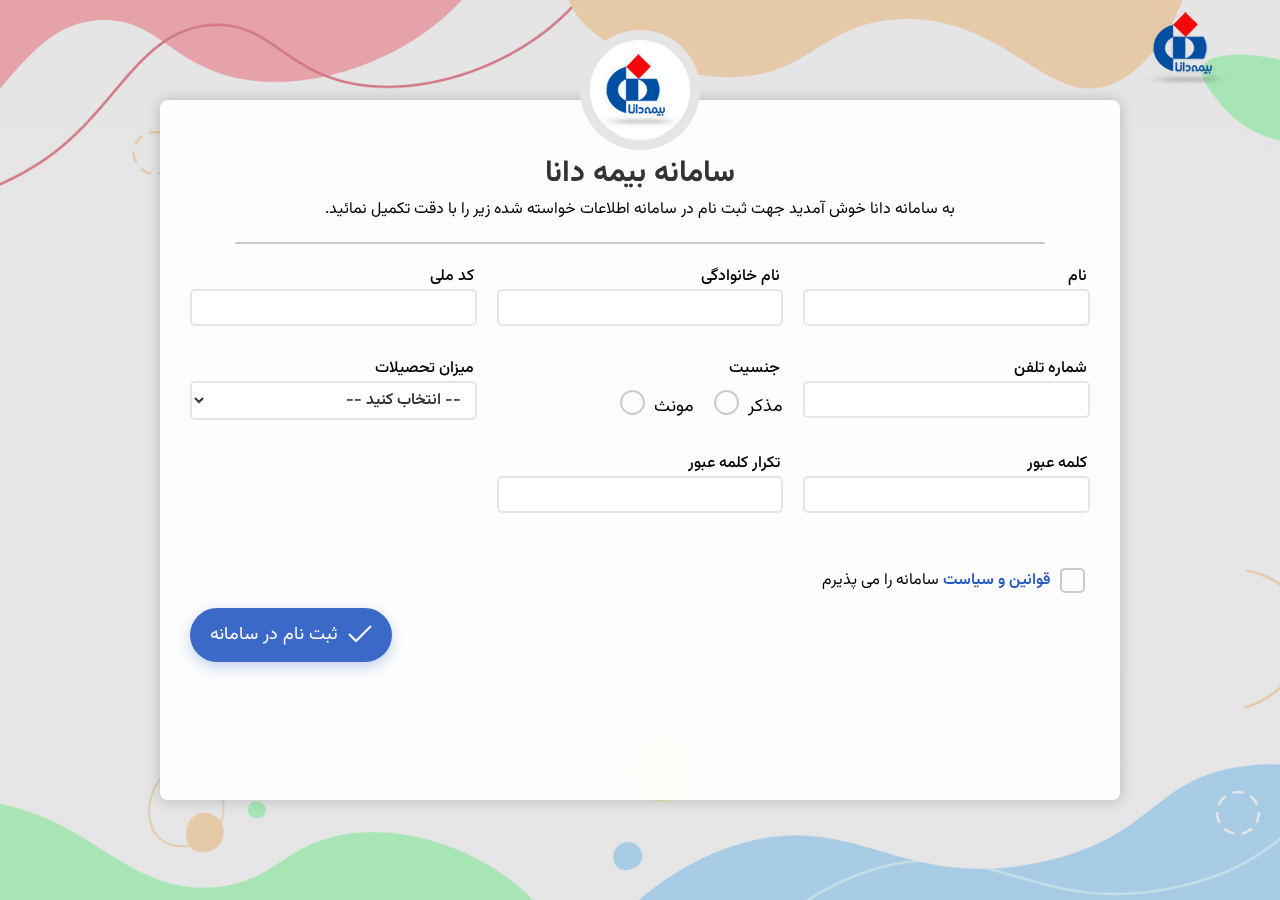
==== index.html @ 84ce2d9f "Base Code" ====
<!DOCTYPE html>
<html lang="en">
	<head>
		<meta charset="UTF-8" />
		<meta name="viewport" content="width=device-width, initial-scale=1.0" />
		<link rel="stylesheet" href="./static/css/style.css" />
		<title>دانا</title>
	</head>
	<body>
		<header class="header">
			<div class="container">
				<img src="./static/img/logo.png" alt="" class="logos" />
			</div>
		</header>

		<main class="main-warpper">
			<div class="container">
				<div class="form-content">
					<div class="logo__wrapper">
						<img src="./static/img/logo (1).png" alt="">
					</div>
					<div class="title">
						<h1>سامانه بیمه دانا</h1>
						<p>
							به سامانه دانا خوش آمدید جهت ثبت نام در سامانه اطلاعات خواسته شده زیر را با دقت تکمیل
							نمائید.
						</p>
					</div>
					<div class="border"></div>
					<form action="">
						<div class="fields__wrapper">
							<div class="fields">
								<label for="first__name">نام</label>
								<input type="text" id="first__name" name="firsName" required autocomplete="off" tabindex="1" />
								<span class="err">نام باید حداقل ۲ کارکتر داشته باشد</span>
								<img src="./static/img/icons8-accept.gif" alt="" class="accept__icon">
							</div>
							<div class="fields">
								<label for="last__name">نام خانوادگی</label>
								<input type="text" id="last__name" name="lastName" required autocomplete="off" tabindex="2" />
								<span class="err"></span>
								<img src="./static/img/icons8-accept.gif" alt="" class="accept__icon">
							</div>
							<div class="fields">
								<label for="national__Code">کد ملی</label>
								<input type="text" id="national__Code" name="nationalCode" required autocomplete="off" tabindex="3"/>
								<span class="err"></span>
								<img src="./static/img/icons8-accept.gif" alt="" class="accept__icon">
							</div>
							<div class="fields">
								<label for="phone">شماره تلفن</label>
								<input type="text" id="phone" name="phone" required autocomplete="off" tabindex="4"/>
								<span class="err"></span>
								<img src="./static/img/icons8-accept.gif" alt="" class="accept__icon">
							</div>
							<div class="fields">
								<label for="gender">جنسیت</label>
								<div class="sub__fields">
									<p>
										<label for="male">مذکر</label>
										<input type="radio" name="gender" id="male" value="male" tabindex="5" />
									</p>
									<p>
										<label for="famle">مونث</label>
										<input type="radio" name="gender" id="famle" value="famle" tabindex="6" />
									</p>
								</div>
								<span class="err"></span>
							</div>
							<div class="fields">
								<label for="degree">میزان تحصیلات</label>
								<select name="degree" id="degree" tabindex="7">
									<option value="" selected>-- انتخاب کنید --</option>
									<option value="1">دیپلم</option>
									<option value="2">کاردانی</option>
									<option value="3">کارشناسی</option>
									<option value="4">کارشناسی ارشد</option>
									<option value="5">دکترا</option>
								</select>
								<span class="err"></span>
							</div>
							<div class="fields">
								<label for="password">کلمه عبور</label>
								<input type="password" name="password" id="password" required autocomplete="off" tabindex="8" />
								<span class="err multiple"></span>
								<img src="./static/img/icons8-accept.gif" alt="" class="accept__icon">
							</div>
							<div class="fields">
								<label for="Re__pass">تکرار کلمه عبور</label>
								<input type="password"name="re__pass" id="Re__pass" required autocomplete="off" tabindex="9" />
								<span class="err"></span>
								<img src="./static/img/icons8-accept.gif" alt="" class="accept__icon">
							</div>
						</div>
						<div class="btns__wrapper">
							<div class="" id="regForm" >
								<input type="checkbox" name="rols" id="rols" value="accept"/>
								<label for="rols">
									<a href="#">قوانین و سیاست </a>
									سامانه را می پذیرم
								</label>
								<span class="err"></span>
							</div>
							<div class="btns">
								<button type="button" id="submit__btn">
									<svg xmlns="http://www.w3.org/2000/svg" width="24" height="24" viewBox="0 0 2048 2048"><path fill="#fff" d="m1902 196l121 120L683 1657L25 999l121-121l537 537z"/></svg>
									<span> ثبت نام در سامانه</span>
								</button>
							</div>
							<ul class="error__list"></ul>
						</div>
					</form>
				</div>
			</div>
		</main>
		<div class="succes__alert">
			<div class="content__alert">
				<img src="./static/img/logo.png" alt="">
				<h1>تبریک ! ثبت نام با موفقیت انجام شد ✔</h1>
				<p>ثبت نام شما در سامانه دانا با موفقیت انجام شد برای ورود به پنل کاربری و مدیریت حساب خود وارد شوید</p>
				<a href="#"  role="button" class="login__btn">
					<span>ورود به حساب</span>
					<svg xmlns="http://www.w3.org/2000/svg" width="24" height="24" viewBox="0 0 512 512"><path fill="currentColor" d="m464 440l-28.12-32.11c-22.48-25.65-43.33-45.45-72.08-58.7c-26.61-12.26-60-18.65-104.27-19.84V432L48 252L259.53 72v103.21c72.88 3 127.18 27.08 161.56 71.75C449.56 284 464 335.19 464 399.26Z"/></svg>
				</a>
			</div>
		</div>
		<script src="./static/js/app.js"></script>
	</body>
</html>
---- static/css/style.css ----
@font-face {
	font-family: "Vazirmatn";
	src: url("../fonts/webfonts/Vazirmatn-RD[wght].woff2") format("woff2 supports variations"),
		url("../fonts/webfonts/Vazirmatn-RD[wght].woff2") format("woff2-variations");
	font-weight: 100 900;
	font-style: normal;
	font-display: swap;
}
* {
	margin: 0;
	padding: 0;
	box-sizing: border-box;
	font-family: "Vazirmatn", sans-serif;
}
html {
	font-size: 62.5%;
}
body {
	direction: rtl;
	font-size: 1.6rem;
	font-weight: 400;
	background: linear-gradient(to bottom, rgba(0, 0, 5, 0.1), rgba(0, 5, 0, 0.1)),
		url("../img/bg.png");
	background-size: cover;
	min-height: 100vh;
	background-position: center;
	background-repeat: no-repeat;
	background-attachment: fixed;
	position: relative;
}
a {
	color: #2659c1;
	text-decoration: none;
}
input,
button,
textarea,
select {
	font-family: "Vazirmatn", sans-serif;
}

.container {
	max-width: 1200px;
	width: 100%;
	margin: 0 auto;
}

.header {
	width: 100%;
	background: transparent;
	height: fit-content;
	position: fixed;
	top: 0;
	left: 0;
	box-shadow: 0px 0px 10px transparent;
	z-index: 10;
}
header .container {
	padding: 1rem;
}
.logos {
	max-width: 25rem;
	height: auto;
}
main {
	padding-top: 10rem;
}
.form-content {
	max-width: 80%;
	width: 100%;
	margin: 0 auto;
	min-height: calc(100vh - 20rem);
	background: rgba(255, 255, 255, 0.9);
	border-radius: 8px;
	box-shadow: 0px 0px 15px rgba(0, 0, 5, 0.2);
	padding: 3rem;
	margin-bottom: 5rem;
	position: relative;
	z-index: 100;
}
.logo__wrapper {
	position: absolute;
	width: 10rem;
	height: 10rem;
	top: -6rem;
	left: 50%;
	background: #ffff;
	border-radius: 50%;
	z-index: -100;
	transform: translateX(-50%);
	box-shadow: 0px 0px 0px 10px rgba(229, 229, 230, 1);
	display: flex;
	align-items: center;
	justify-content: center;
}
.logo__wrapper > img {
	display: block;
	max-width: 100%;
	object-position: center;
	object-fit: cover;
}

.title {
	display: flex;
	align-items: center;
	justify-content: center;
	text-align: center;
	flex-direction: column;
	margin-top: 2rem;
}
.title > h1 {
	font-size: 3rem;
	font-weight: 700;
	color: #333;
}
.border {
	max-width: 90%;
	width: 100%;
	height: 2px;
	background: rgba(0, 0, 5, 0.2);
	border-radius: 10px;
	margin: 2rem auto;
}
form {
	width: 100%;
	min-height: 100%;
}
.fields__wrapper {
	min-height: 100%;
	display: grid;
	grid-template-columns: repeat(auto-fit, minmax(25rem, 1fr));
	gap: 2rem;
	padding-bottom: 4rem;
	row-gap: 3rem;
}
form > .fields {
	display: flex;
	flex-direction: column;
	gap: 0.5rem;
	position: relative;
}
.fields > label {
	font-size: 1.6rem;
	font-weight: 500;
	margin-right: 3px;
}
.fields > input,
.fields > select {
	padding: 0.4rem 1rem;
	border: 2px solid rgba(0, 0, 5, 0.1);
	font-weight: 600;
	color: #333;
	font-size: 1.6rem;
	border-radius: 5px;
	outline: none;
	background: rgba(255, 255, 255, 8);
	transition: border-color 100ms ease-in-out;
	width: 100%;
	transition: all 200ms linear;
}
input:focus {
	border-color: #2659c1;
}
.sub__fields {
	display: flex;
	gap: 2rem;
	align-items: center;
	margin-top: 0.5rem;
}
.sub__fields > p label {
	font-size: 1.8rem;
}
.sub__fields > p input[type="radio"],
.btns__wrapper input[type="checkbox"] {
	-webkit-appearance: none;
	-moz-appearance: none;
	appearance: none;
	border-radius: 50%;
	width: 25px;
	height: 25px;
	border: 2px solid rgba(0, 0, 5, 0.2);
	transition: 0.2s all linear;
	margin-right: 5px;
	position: relative;
	top: 4px;
}
.btns__wrapper input[type="checkbox"] {
	border-radius: 5px;
	top: 0px;
}
.sub__fields > p input[type="radio"]:checked,
.btns__wrapper input[type="checkbox"]:checked {
	border: 10px solid #33b864;
	outline: unset !important ; /* I added this one for Edge (chromium) support */
}
.btns__wrapper > div {
	margin-top: 1.5rem;
	display: flex;
	gap: 1rem;
	align-items: center;
}
.btns__wrapper > div a {
	font-weight: 600;
}
.btns {
	display: flex;
	justify-content: end;
}
.btns button {
	appearance: none;
	-ms-progress-appearance: none;
	-moz-appearance: none;
	-webkit-appearance: none;
	border: none;
	outline: none;
	display: flex;
	align-items: center;
	justify-content: center;
	gap: 1rem;
	background-color: #2659c1;
	color: #fff;
	min-width: fit-content;
	padding: 1.3rem 2rem;
	border-radius: 5rem;
	box-shadow: 0px 5px 15px rgba(38, 89, 193, 0.3);
	font-size: 1.8rem;
	cursor: pointer;
	opacity: 0.9;
	transition: opacity 200ms ease;
}
.btns button:hover {
	opacity: 1;
}

.err {
	font-size: 10px;
	font-weight: 800;
	background-color: #ffcac0;
	color: #880808;
	padding: 3px 5px;
	border-radius: 4px;
	display: none;
	margin-top: 3px;
	position: absolute;
	right: 0;
	bottom: -2.3rem;
	width: 100%;
}
.err.multiple {
	bottom: unset;
	top: 102%;
}
.err span {
	display: block;
}
.fields {
	position: relative;
}
.accept__icon {
	width: 2rem;
	height: 2rem;
	border-radius: 50%;
	position: absolute;
	left: 1rem;
	top: 3.5rem;
	display: none;
}

.error__list {
	background: #ffcac0;
	list-style: none;
	padding: 0.5rem 2rem;
	margin-top: 2rem;
	height: fit-content;
	clip-path: polygon(0 0, 100% 0, 100% 0, 0 0);

	width: 0;
	transition: all 280ms linear;
	transform-origin: center;
}
.error__list li {
	color: #880808;
	font-size: 12px;
	font-weight: 800;
	line-height: 1.7;
}
.error__list.active {
	width: 100%;
	clip-path: polygon(0 0, 100% 0, 100% 100%, 0% 100%);
}

.succes__alert {
	position: fixed;
	width: 100%;
	height: 100%;
	top: 0;
	left: 0;
	background: rgba(255, 255, 255, 0.1);
	box-shadow: 0 8px 32px 0 rgba(31, 38, 135, 0.37);
	backdrop-filter: blur(3px);
	-webkit-backdrop-filter: blur(3px);
	border-radius: 10px;
	border: 1px solid rgba(255, 255, 255, 0.18);
	z-index: -100;
	display: flex;
	align-items: center;
	justify-content: center;
	transform: scale(0);
	opacity: 0;
	user-select: none;
	transition: all 200ms ease;
}
.succes__alert.active {
	z-index: 100;
	transform: scale(1);
	opacity: 1;
}
.content__alert {
	min-width: 260px;
	max-width: 400px;
	min-height: 15rem;
	background: #33b864;
	border-radius: 2rem;
	box-shadow: 0 8px 20px 0 rgba(51, 184, 100, 0.3);
	position: relative;
	padding: 4rem 2rem;
	text-align: center;
}

.content__alert > img{
	display: block;
	max-width: 80px;
	height: 80px;
	position: absolute;
	top: -4rem;
	left: 50%;
	transform: translateX(-50%);
	box-shadow: 0px 0px 0px 10px rgba(255,255,255,1);
	z-index: 300;
	border-radius: 50%;
	background-color: #fff;
}
.content__alert h1{
	font-size: 2.5rem;
	margin: 2rem 1rem;
	color: #fff;
	font-weight: 900;
}
.content__alert p{
	font-weight: 500;
	color: #fff;
}
.content__alert > a{
	display: flex;
	align-items: center;
	justify-content: center;
	width: 80%;
	background-color: #fff;
	margin: 3rem auto;
	padding: 1rem ;
	font-weight: 900;
	color: #2659c1;
	border-radius: 5px;
	gap: 1rem;
}
.succes__alert{

}
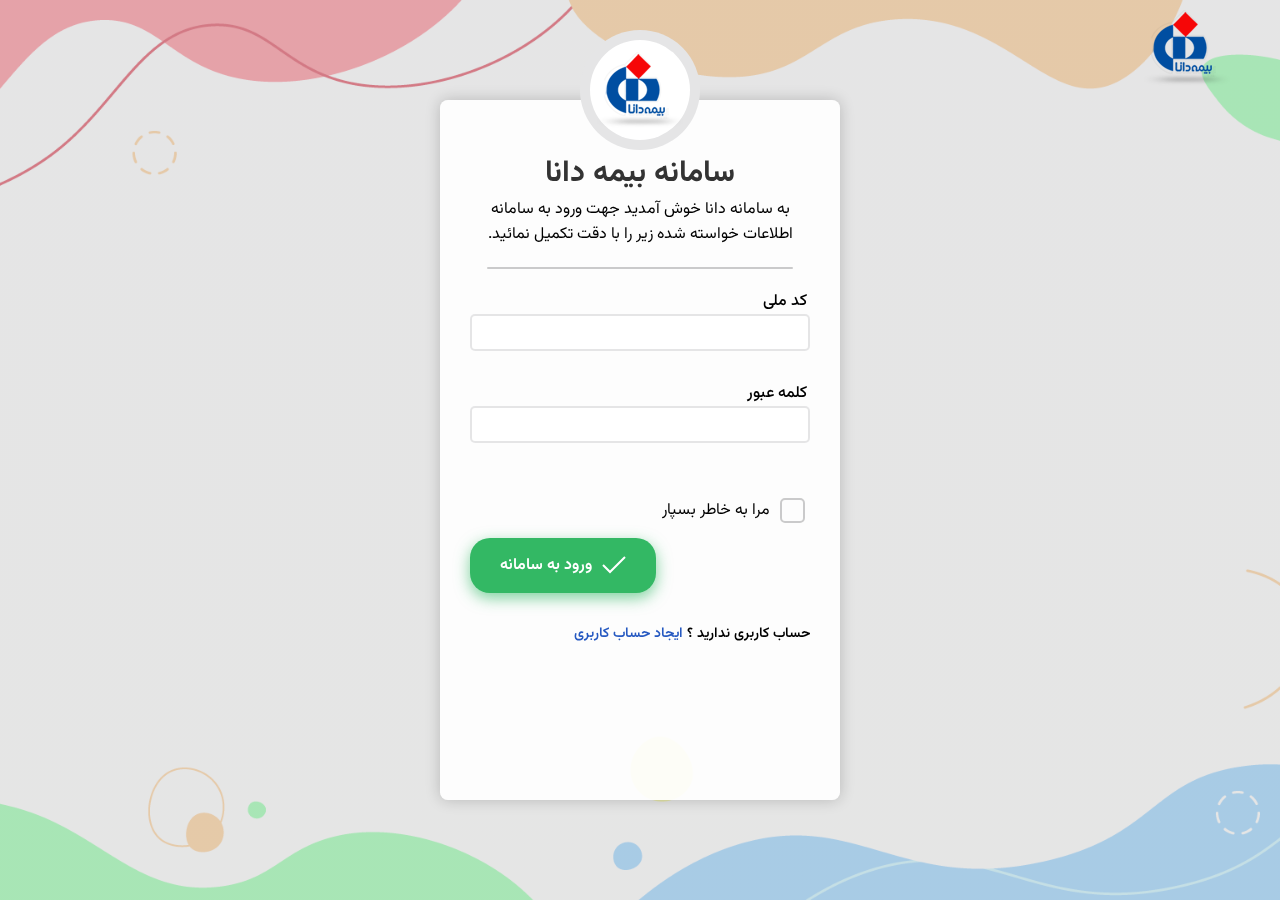
==== commit 0dd75d11: "Add Singup page" ====
--- a/index.html
+++ b/index.html
@@ -15,32 +15,20 @@
 
 		<main class="main-warpper">
 			<div class="container">
-				<div class="form-content">
+				<div class="form-content login-content">
 					<div class="logo__wrapper">
 						<img src="./static/img/logo (1).png" alt="">
 					</div>
 					<div class="title">
 						<h1>سامانه بیمه دانا</h1>
 						<p>
-							به سامانه دانا خوش آمدید جهت ثبت نام در سامانه اطلاعات خواسته شده زیر را با دقت تکمیل
+							به سامانه دانا خوش آمدید جهت ورود به سامانه اطلاعات خواسته شده زیر را با دقت تکمیل
 							نمائید.
 						</p>
 					</div>
 					<div class="border"></div>
 					<form action="">
-						<div class="fields__wrapper">
-							<div class="fields">
-								<label for="first__name">نام</label>
-								<input type="text" id="first__name" name="firsName" required autocomplete="off" tabindex="1" />
-								<span class="err">نام باید حداقل ۲ کارکتر داشته باشد</span>
-								<img src="./static/img/icons8-accept.gif" alt="" class="accept__icon">
-							</div>
-							<div class="fields">
-								<label for="last__name">نام خانوادگی</label>
-								<input type="text" id="last__name" name="lastName" required autocomplete="off" tabindex="2" />
-								<span class="err"></span>
-								<img src="./static/img/icons8-accept.gif" alt="" class="accept__icon">
-							</div>
+						<div class="fields__wrapper login-forms">
 							<div class="fields">
 								<label for="national__Code">کد ملی</label>
 								<input type="text" id="national__Code" name="nationalCode" required autocomplete="off" tabindex="3"/>
@@ -48,65 +36,31 @@
 								<img src="./static/img/icons8-accept.gif" alt="" class="accept__icon">
 							</div>
 							<div class="fields">
-								<label for="phone">شماره تلفن</label>
-								<input type="text" id="phone" name="phone" required autocomplete="off" tabindex="4"/>
-								<span class="err"></span>
-								<img src="./static/img/icons8-accept.gif" alt="" class="accept__icon">
-							</div>
-							<div class="fields">
-								<label for="gender">جنسیت</label>
-								<div class="sub__fields">
-									<p>
-										<label for="male">مذکر</label>
-										<input type="radio" name="gender" id="male" value="male" tabindex="5" />
-									</p>
-									<p>
-										<label for="famle">مونث</label>
-										<input type="radio" name="gender" id="famle" value="famle" tabindex="6" />
-									</p>
-								</div>
-								<span class="err"></span>
-							</div>
-							<div class="fields">
-								<label for="degree">میزان تحصیلات</label>
-								<select name="degree" id="degree" tabindex="7">
-									<option value="" selected>-- انتخاب کنید --</option>
-									<option value="1">دیپلم</option>
-									<option value="2">کاردانی</option>
-									<option value="3">کارشناسی</option>
-									<option value="4">کارشناسی ارشد</option>
-									<option value="5">دکترا</option>
-								</select>
-								<span class="err"></span>
-							</div>
-							<div class="fields">
 								<label for="password">کلمه عبور</label>
 								<input type="password" name="password" id="password" required autocomplete="off" tabindex="8" />
 								<span class="err multiple"></span>
 								<img src="./static/img/icons8-accept.gif" alt="" class="accept__icon">
 							</div>
-							<div class="fields">
-								<label for="Re__pass">تکرار کلمه عبور</label>
-								<input type="password"name="re__pass" id="Re__pass" required autocomplete="off" tabindex="9" />
-								<span class="err"></span>
-								<img src="./static/img/icons8-accept.gif" alt="" class="accept__icon">
-							</div>
+				
 						</div>
 						<div class="btns__wrapper">
 							<div class="" id="regForm" >
 								<input type="checkbox" name="rols" id="rols" value="accept"/>
 								<label for="rols">
-									<a href="#">قوانین و سیاست </a>
-									سامانه را می پذیرم
+                                    مرا به خاطر بسپار
 								</label>
 								<span class="err"></span>
 							</div>
 							<div class="btns">
-								<button type="button" id="submit__btn">
+								<a class="loginBtn" href="dashbord/index.html" type="button" >
 									<svg xmlns="http://www.w3.org/2000/svg" width="24" height="24" viewBox="0 0 2048 2048"><path fill="#fff" d="m1902 196l121 120L683 1657L25 999l121-121l537 537z"/></svg>
-									<span> ثبت نام در سامانه</span>
-								</button>
+									<span>  ورود به سامانه</span>
+                                </a>
 							</div>
+                            <p class="signBtn">
+                                <span> حساب کاربری ندارید ؟</span>
+                                <a href="signup.html"> ایجاد حساب کاربری</a>
+                            </p>
 							<ul class="error__list"></ul>
 						</div>
 					</form>
@@ -124,6 +78,5 @@
 				</a>
 			</div>
 		</div>
-		<script src="./static/js/app.js"></script>
 	</body>
 </html>
--- a/static/css/style.css
+++ b/static/css/style.css
@@ -77,6 +77,10 @@
 	margin-bottom: 5rem;
 	position: relative;
 	z-index: 100;
+}
+.login-content{
+	max-width: 400px;
+	width: 100%;
 }
 .logo__wrapper {
 	position: absolute;
@@ -363,6 +367,25 @@
 	border-radius: 5px;
 	gap: 1rem;
 }
-.succes__alert{
-
-}+.login-forms{
+	display: flex;
+	flex-direction: column;
+}
+.loginBtn{
+	background-color: #33b864;
+	color: #fff;
+	display: flex;
+	align-items: center;
+	justify-content: center;
+	gap: 1rem;
+	padding: 1.5rem 3rem;
+	border-radius: 2rem;
+	box-shadow: 0px 5px 15px #33b864a2;
+}
+
+.signBtn{
+	margin-top: 3rem;
+	font-size: 14px;
+	font-weight: 600;
+}
+
